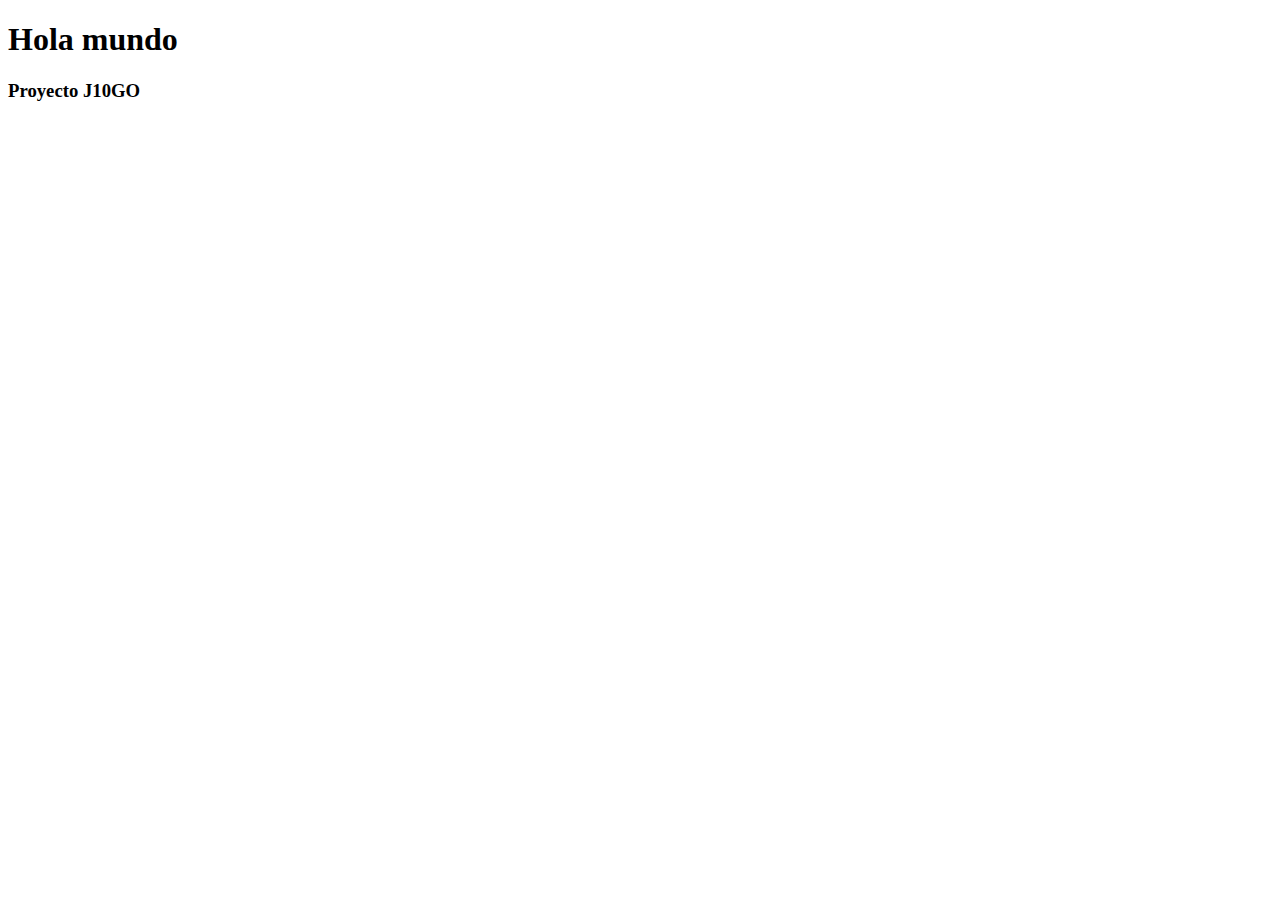
==== J10GO/Index.html @ 01a49d44 "initial commit" ====
<!DOCTYPE html>
<html lang="es">
<head>
	<meta charset="UTF-8">
	<meta name="viewport" content="width=device-width, initial-scale=1.0">
	<title>Landing Page</title>
</head>
<body>
	<h1 class="h1">Hola mundo</h1>
	<h3 class="h3">Proyecto J10GO</h3>
</body>
</html>
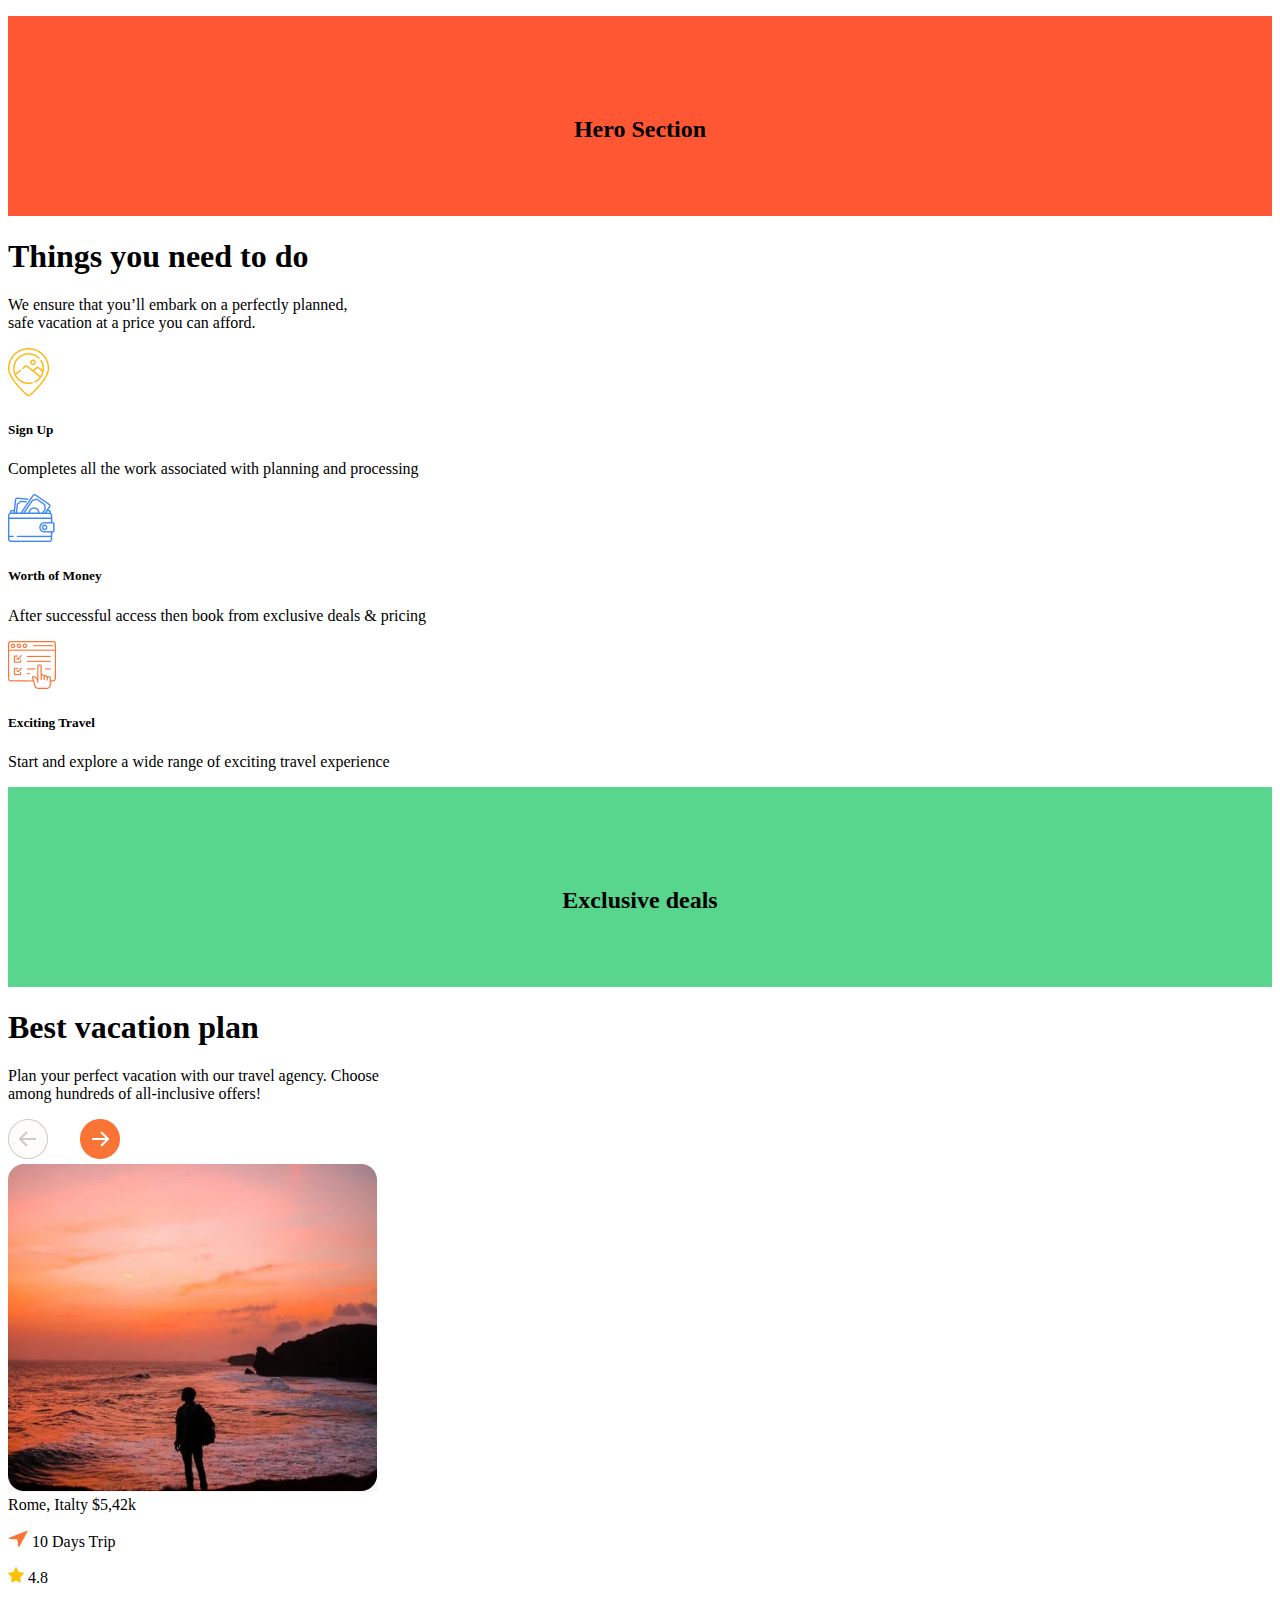
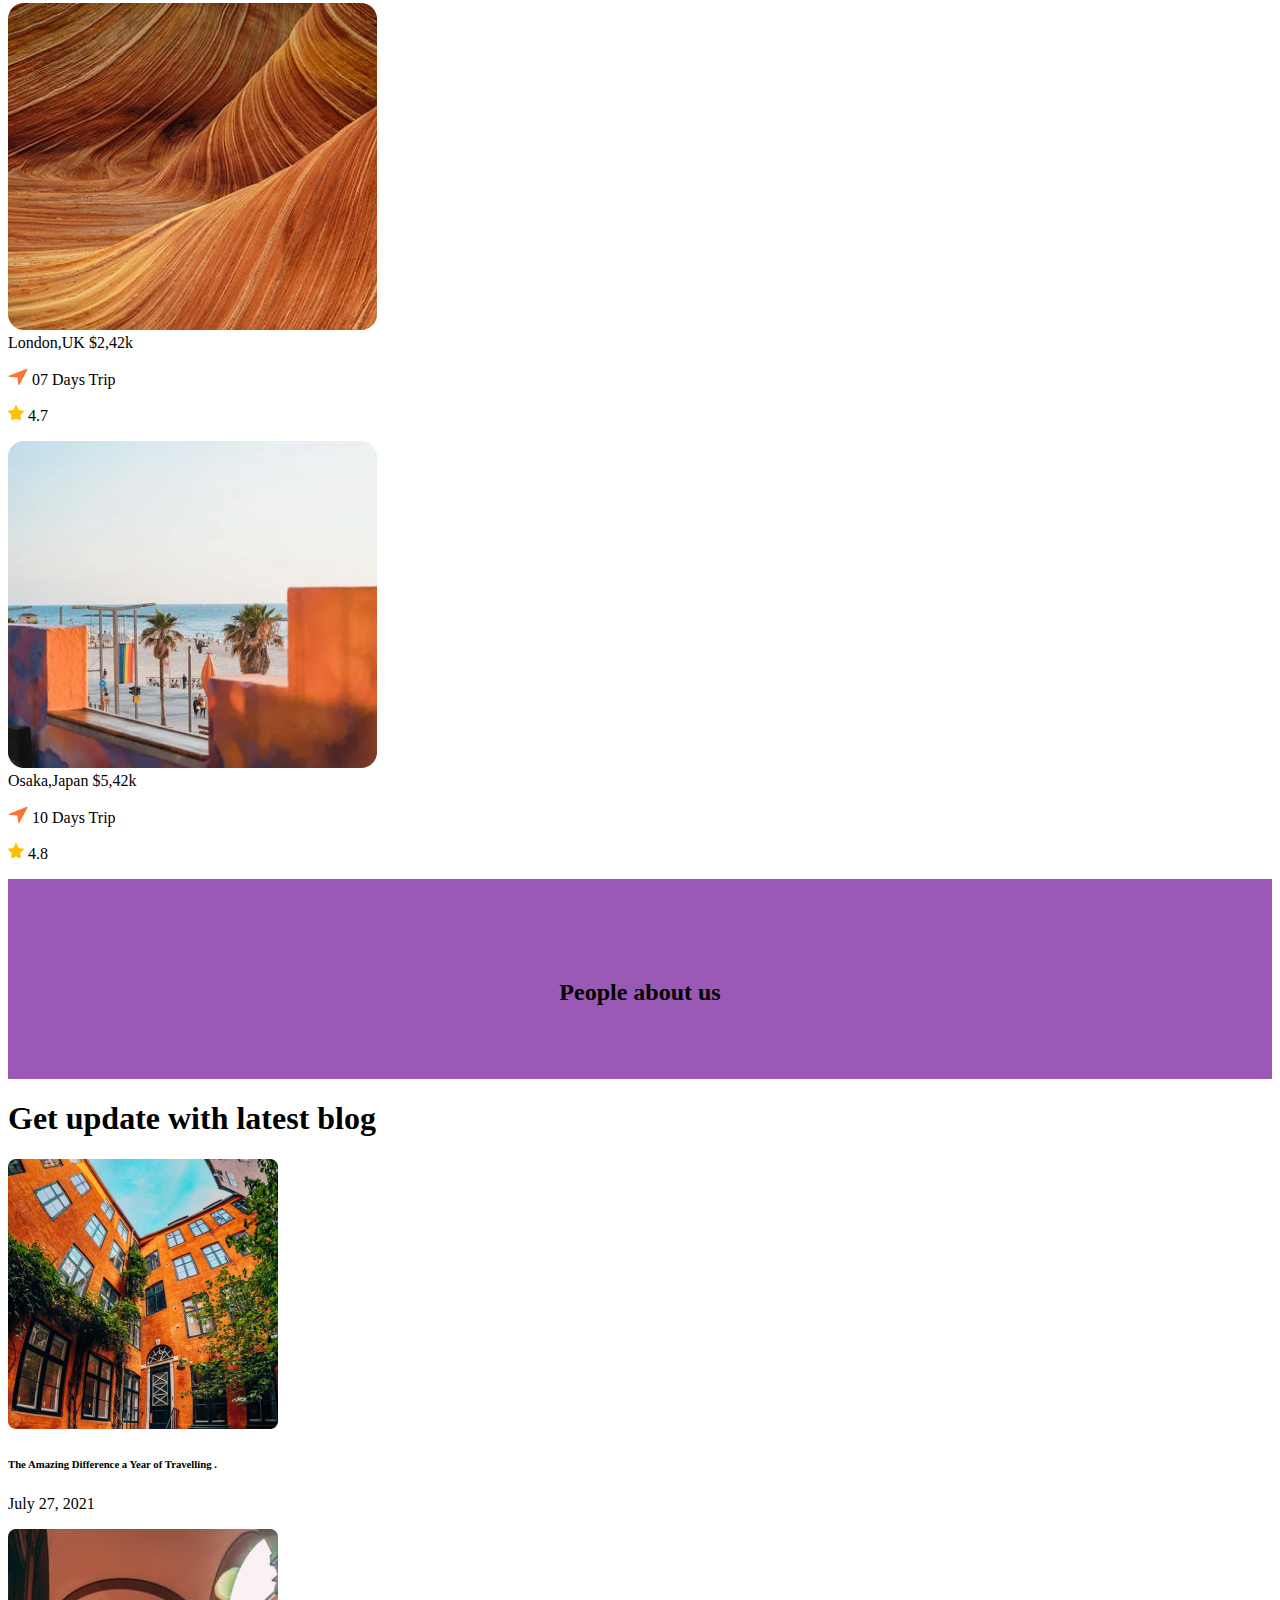
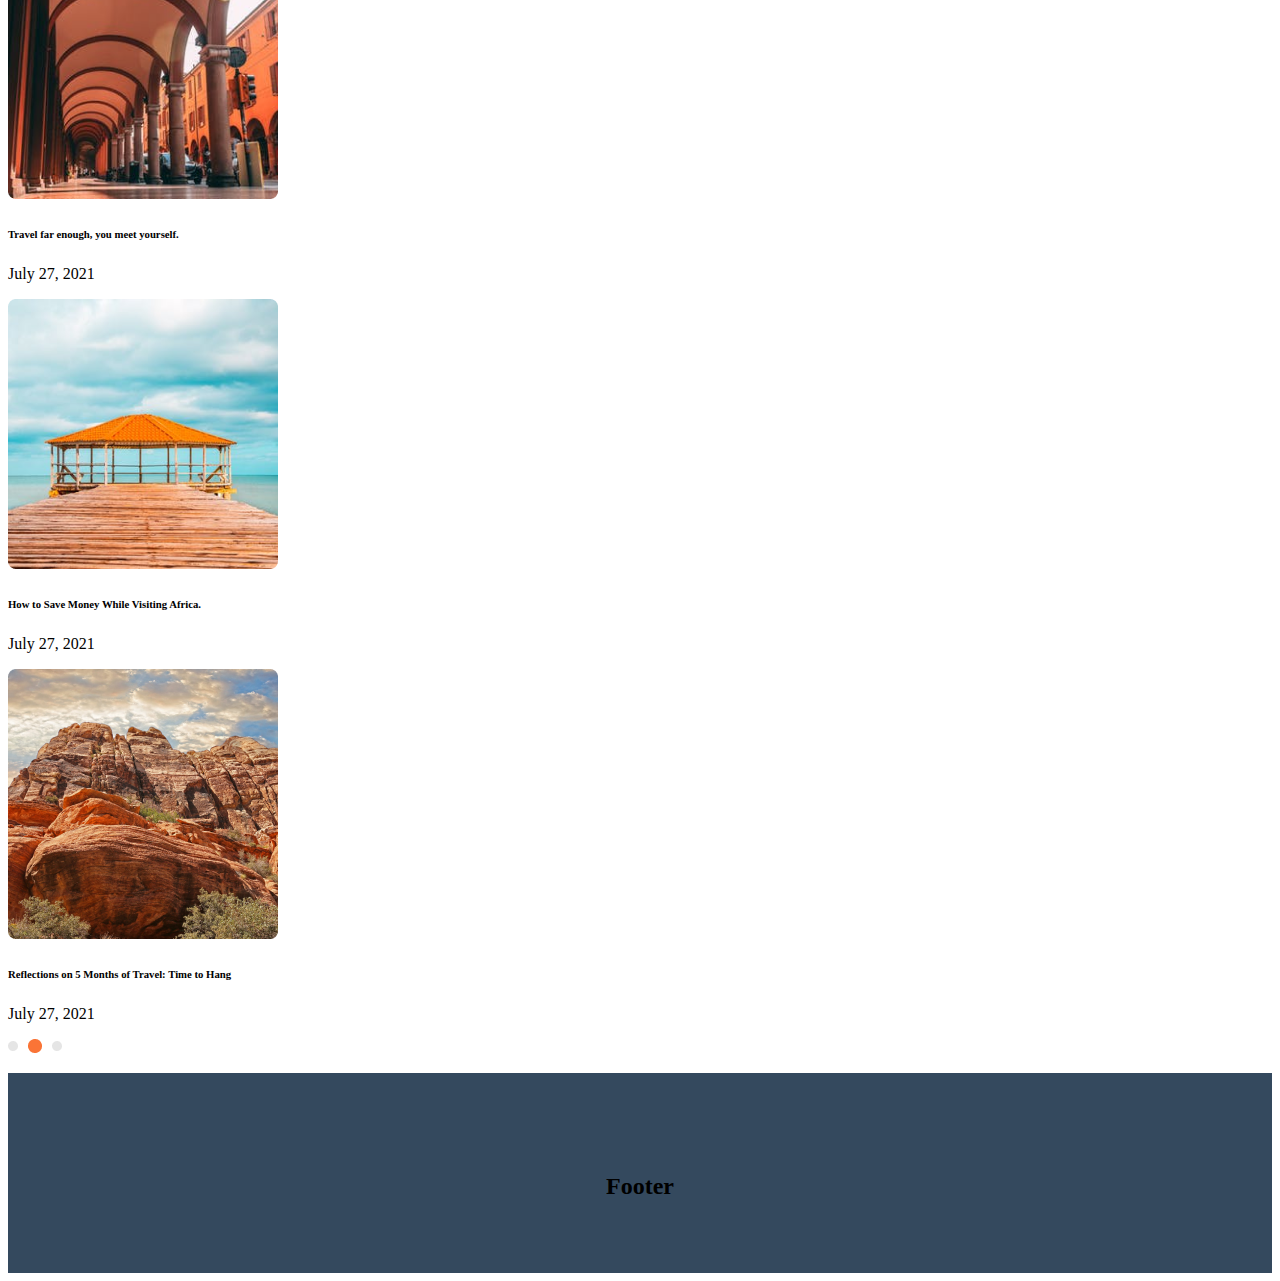
==== commit 49043bcb: "Landing echa" ====
--- a/J10GO/Index.html
+++ b/J10GO/Index.html
@@ -3,10 +3,195 @@
 <head>
 	<meta charset="UTF-8">
 	<meta name="viewport" content="width=device-width, initial-scale=1.0">
+	<link href="https://cdn.jsdelivr.net/npm/bootstrap@5.0.2/dist/css/bootstrap.min.css" rel="stylesheet" integrity="sha384-EVSTQN3/azprG1Anm3QDgpJLIm9Nao0Yz1ztcQTwFspd3yD65VohhpuuCOmLASjC" crossorigin="anonymous">
+	<link rel="stylesheet" href="styles.css">
 	<title>Landing Page</title>
 </head>
 <body>
-	<h1 class="h1">Hola mundo</h1>
-	<h3 class="h3">Proyecto J10GO</h3>
+	<main>
+		<section style="height: 200px; background-color: #FF5733;">
+        	<h1 style="font-size: 24px; text-align: center; padding-top: 100px;">Hero Section</h1>
+    	</section>
+
+    	<section id="2">
+        	<div id="ThisYourNeed">
+			<h1 id="Parte1Titulo">Things you need <span>to do</span></h1>
+			<p id= "Pprincipal">We ensure that you’ll embark on a perfectly planned, <br>
+			safe vacation at a price you can afford.</p>
+			<div class="row row-cols-1 row-cols-md-3 g-4">
+			<div class="col">
+				<div class="card h-100">
+					<div class="imgContenedor">
+						<img src="./Assets/1_ThingsYourNeed/Group1.png" class="card-img-top">
+					</div>
+					<div class="card-body">
+						<h5 class="card-title">Sign Up</h5>
+						<p class="card-text" id="Pcard">Completes all the work associated with planning and processing</p>
+					</div>
+				</div>
+			</div>
+
+			<div class="col">
+				<div class="card h-100">
+					<div class="imgContenedor">
+						<img src="./Assets/1_ThingsYourNeed/Group2.png" class="card-img-top">
+					</div>
+					<div class="card-body">
+						<h5 class="card-title">Worth of Money</h5>
+						<p class="card-text" id="Pcard">After successful access then book from exclusive deals & pricing</p>
+					</div>
+				</div>
+			</div>
+
+			<div class="col">
+				<div class="card h-100">
+					<div class="imgContenedor">
+						<img src="./Assets/1_ThingsYourNeed/Group3.png" class="card-img-top">
+					</div>
+					<div class="card-body">
+						<h5 class="card-title">Exciting Travel</h5>
+						<p class="card-text" id="Pcard">Start and explore a wide range of exciting travel experience</p>
+					</div>
+				</div>
+			</div>
+		</div>
+		</div>
+    	</section>
+
+    	<section style="height: 200px; background-color: #58D68D;">
+       		<h1 style="font-size: 24px; text-align: center; padding-top: 100px;">Exclusive deals</h1>
+    	</section>
+
+    	<section id="4">
+       		<div id="Princpal">
+			<div id="header">
+				<h1 id="Parte1Titulo">Best <span>vacation plan</span></h1>
+				<p id= "Pprincipal">Plan your perfect vacation with our travel agency. Choose <br>
+				among hundreds of all-inclusive offers!</p>
+			</div>
+			<div id="Flechas">
+				<img src="./Assets/VacationPlan/BTN.png" >
+			</div>
+			<div class="row row-cols-1 row-cols-md-3 g-4">
+
+			<div class="col">
+				<div class="card h-100">
+					<img src="./Assets/VacationPlan/Image3.png" class="card-img-top">
+					<div class="card-body">
+						<div id="CardConten">
+							<span class="TituloCard">Rome, Italty</span>
+							<span class="Precio">$5,42k</span>
+						</div>
+						<div id="footerCard">
+							<p class="dias"><img src="./Assets/VacationPlan/Navigation.png"> 10 Days Trip</p>
+							<p class="calificacion"><img src="./Assets/VacationPlan/star 1.png"> 4.8</p>
+						</div>
+					</div>
+				</div>
+			</div>
+
+			<div class="col">
+				<div class="card h-100">
+					<div class="imgContenedor">
+						<img src="./Assets/VacationPlan/Image2.png" class="card-img-top">
+					</div>
+					<div class="card-body">
+						<div id="CardConten">
+							<span class="TituloCard">London,UK</span>
+							<span class="Precio">$2,42k</span>
+						</div>
+						<div id="footerCard">
+							<p class="dias"><img src="./Assets/VacationPlan/Navigation.png"> 07 Days Trip</p>
+							<p class="calificacion"><img src="./Assets/VacationPlan/star 1.png"> 4.7</p>
+						</div>
+					</div>
+				</div>
+			</div>
+
+			<div class="col">
+				<div class="card h-100">
+					<div class="imgContenedor">
+						<img src="./Assets/VacationPlan/Image1.png" class="card-img-top">
+					</div>
+					<div class="card-body">
+						<div id="CardConten">
+							<span class="TituloCard">Osaka,Japan</span>
+							<span class="Precio">$5,42k</span>
+						</div>
+						<div id="footerCard">
+							<p class="dias"><img src="./Assets/VacationPlan/Navigation.png"> 10 Days Trip</p>
+							<p class="calificacion"><img src="./Assets/VacationPlan/star 1.png"> 4.8</p>
+						</div>
+					</div>
+				</div>
+			</div>
+		</div>
+		</div>
+    	</section>
+
+    	<section style="height: 200px; background-color: #9B59B6;">
+        	<h1 style="font-size: 24px; text-align: center; padding-top: 100px;">People about us</h1>
+    	</section>
+
+    	<section id="6">
+        	<div class="container">
+        		<div id="inicio">
+					<h1 id="TituloBlog">Get update with latest blog</h1>
+				</div>
+
+            	<div class="row">
+                <div class="col-md-3">
+                    <div class="card">
+                        <img src="./Assets/Blog/Image4.png" class="card-img-top" alt="Imagen 1">
+                        <div class="card-body">
+                            <h6 class="card-title">The Amazing Difference a Year of Travelling .</h6>
+                        </div>
+                        <div id="final">
+                        	<p>July 27, 2021</p>
+                        </div>
+                    </div>
+                </div>
+                <div class="col-md-3">
+                    <div class="card">
+                        <img src="./Assets/Blog/Image3.png" class="card-img-top" alt="Imagen 2">
+                        <div class="card-body">
+                            <h6 class="card-title">Travel far enough, you meet yourself.</h6>
+                        </div>
+                        <div id="final">
+                        	<p>July 27, 2021</p>
+                        </div>
+                    </div>
+                </div>
+                <div class="col-md-3">
+                    <div class="card">
+                        <img src="./Assets/Blog/Image2.png" class="card-img-top" alt="Imagen 3">
+                        <div class="card-body">
+                            <h6 class="card-title">How to Save Money While Visiting Africa.</h6>
+                        </div>
+                        <div id="final">
+                        	<p>July 27, 2021</p>
+                        </div>
+                    </div>
+                </div>
+                <div class="col-md-3">
+                    <div class="card">
+                        <img src="./Assets/Blog/Image1.png" class="card-img-top" alt="Imagen 4">
+                        <div class="card-body">
+                            <h6 class="card-title">Reflections on 5 Months of Travel: Time to Hang</h6>
+                        </div>
+                        <div id="final">
+                        	<p>July 27, 2021</p>
+                        </div>
+                    </div>
+                </div>
+            </div>
+            	<img src="./Assets/Blog/Slider.png" id="SliderSeccion">
+        </div>
+    	</section>
+
+    	<section style="height: 200px; background-color: #34495E;">
+        	<h1 style="font-size: 24px; text-align: center; padding-top: 100px;">Footer</h1>
+    	</section>
+	</main>
 </body>
 </html>